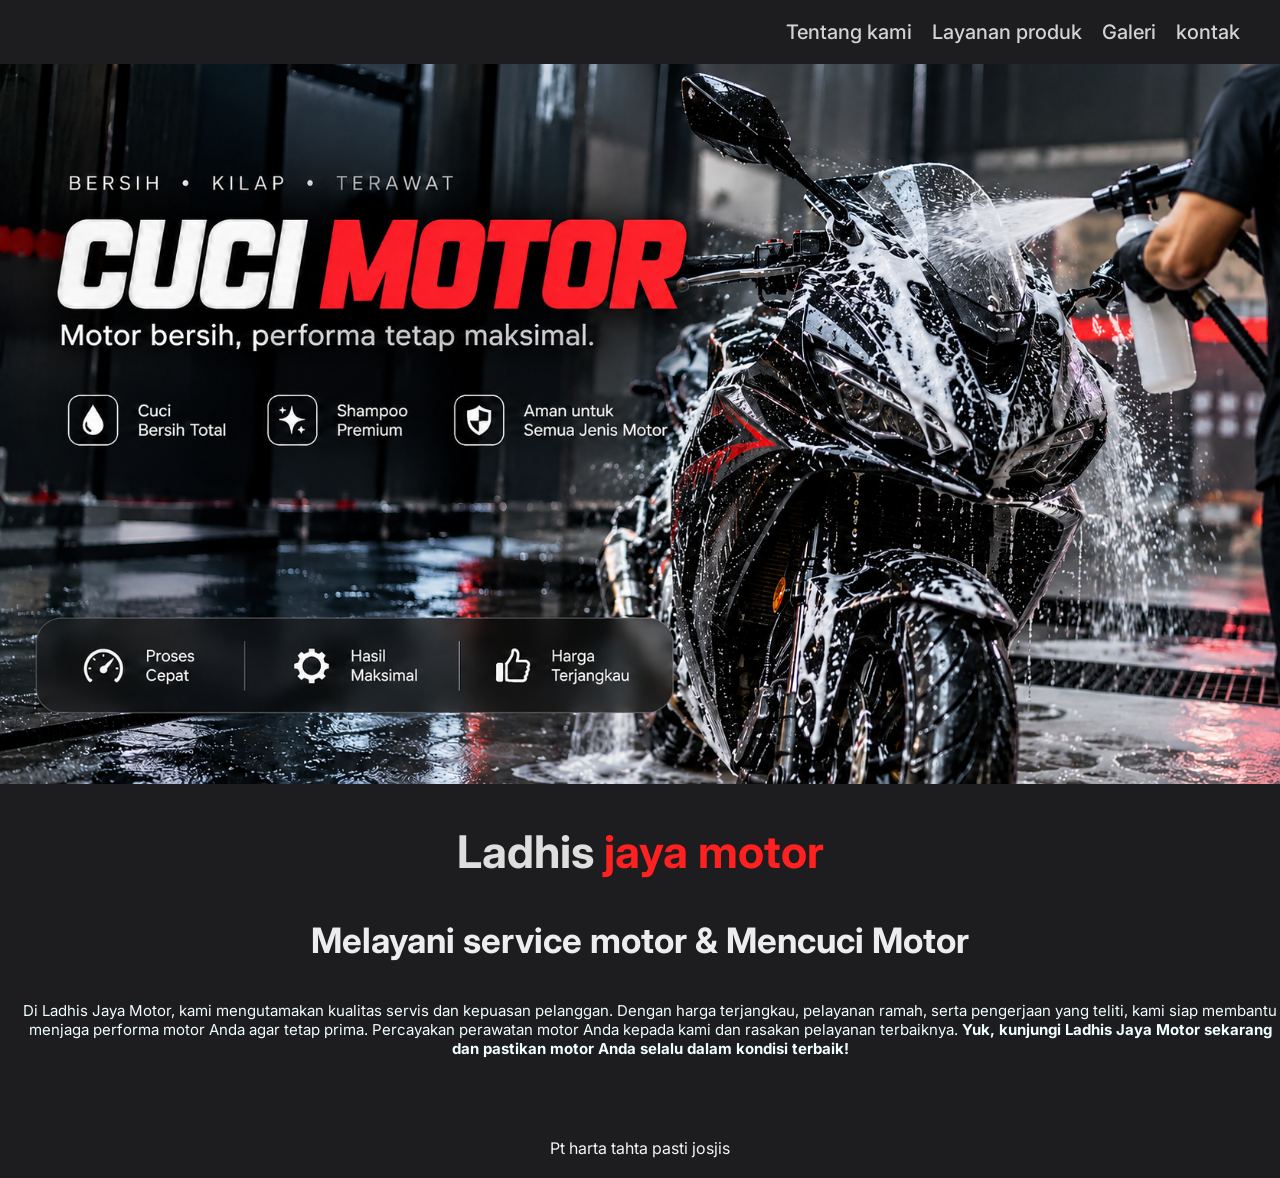
==== Bengkel & Cuci motor/index.html @ fd79f4fc "Add files via upload" ====
<!DOCTYPE html>
<html lang="en">
<head>
    <meta charset="UTF-8">
    <meta name="viewport" content="width=device-width, initial-scale=1.0">
    <title>Ladhis jaya motor </title>
    
<link rel="preconnect" href="https://fonts.googleapis.com">
<link rel="preconnect" href="https://fonts.gstatic.com" crossorigin>
<link href="https://fonts.googleapis.com/css2?family=Inter:ital,opsz,wght@0,14..32,100..900;1,14..32,100..900&display=swap" rel="stylesheet">

    <link rel="stylesheet" href="style.css">
</head>
<body class="index">
    <header>
        <ul class="menu">
            <li><a href="tentang.html">Tentang kami</a></li>
            <li><a href="layanan produk.html">Layanan produk</a></li>
            <li><a href="galeri.html">Galeri</a></li>
            <li><a href="kontak.html">kontak</a></li>
        </ul>
    </header>

    <div class="Banner">
     <img src="Foto/Cuci Motor Premium Berbusa.png" alt="" width="400">
    </div>
    <br>
    <br>

    <section class="brand">
   <h1><span class="Ladhis">Ladhis</span>
       <span class="jaya"> jaya motor</span></h1>
   </section>


   <br>
   <br>
   <h2>Melayani service motor & Mencuci Motor</h2>
   <br>
   <br>
   <nav class="keunggulan">
    <p>Di Ladhis Jaya Motor, kami mengutamakan kualitas servis dan kepuasan pelanggan. Dengan harga terjangkau, pelayanan ramah, serta pengerjaan yang teliti, kami siap membantu menjaga performa motor Anda agar tetap prima. Percayakan perawatan motor Anda kepada kami dan rasakan pelayanan terbaiknya. <b>Yuk, kunjungi Ladhis Jaya Motor sekarang dan pastikan motor Anda selalu dalam kondisi terbaik!</b></p>
   </nav>
    <br>
    <br>
    <footer>Pt harta tahta pasti josjis</footer>
   </body>
</html>
---- Bengkel & Cuci motor/style.css ----
/* index.html */
body {
    background-color: rgb(29, 29, 32);
}

body {
  font-family: "Inter", sans-serif;
  font-optical-sizing: auto;
  font-weight: <weight>;
  font-style: normal;
}

* {
    margin: 0;
}


.menu {
    display: flex;
    justify-content: flex-end;
    align-items: center;
    gap: 20px;
    list-style: none;
    padding: 20px 40px;
    margin: 0;
    text-align: center;
    
}

.menu li a {
    color: rgb(211, 211, 211);
    text-decoration: none;
    font-size: 20px;
    font-weight: 500;
}

.menu li a:hover {
    color: #ff1616;
}

.Banner {
    width: 100%;
    margin: 0;
    padding 0;
}
.Banner img {
    display: block;
    width: 100%;
    height: auto;
}



.brand {
    font-size: 30px;
    text-align: center  
}

.Ladhis {
    color: #ffffffda;
}
.jaya {
    color: #ff2020;
    
}

.index h2 {
    text-align: center;
    font-size: 35px;
    color: #ffffffeb;
}

.keunggulan {
    color: azure;
    font-size: 15px;
    text-align: center;
    margin-bottom: 40px;
    margin-left: 20px;
    margin right: 20px;
}
/* index.html */


/* TENTANG.HTML */
.tentang {
    background-color: rgb(29, 29, 32);
    margin-left: 20px;
    margin-right: 20px;
    
}

.tentang div {
    color: rgb(209, 209, 209);
    text-align: center;
    margin-top: 20px;
}

.penjelasan {
    
}

.visimisi {
    color: whitesmoke;
    margin-bottom: 100px;
}

.tombolkembali {
    display: inline-block;
    padding: 10px 10px;
    background-color: #283f8b;
    color: white;
    text-decoration: none;
    font-size: 20px;
    text-align: center;
    font-weight: 600;
    border-radius: 10px;
    transition: 0.3s;
    width: 100px;
    height: 18px;
    margin-left: 20px;
}

.tombolkembali :hover {
    background-color: #0d0d0e;
}


/* LAYANAN PRODUK */
.layananproduk {
    color: rgb(211, 211, 211);
    margin-top: 40px;
    margin-left: 90px;
    margin-right: 30px;
    margin-bottom: 40px;
}

.judul {
    text-align: center;
    font-size: 50px;
    margin-bottom: 30px;
}

.servis-rutin{
    display: flex;
    gap: 30px;
    align-items: center;
    margin-bottom: 35px;
}

.layanan-teks {
    
    gap: 30px;
    flex-direction: column;
    
}

.ganti-oli{
    display: flex;
    gap: 30px;
    align-items: center;
    margin-bottom: 35px;
}

.ganti-oli-teks {
    
    gap: 30px;
    flex-direction: column;
    
}

.polish{
    display: flex;
    gap: 30px;
    align-items: center;
    margin-right: 70px;
    margin-bottom: 35px;
}

.polsih-teks {
    
    gap: 30px;
    flex-direction: column;

    
}

.kelistrikan{
    display: flex;
    gap: 30px;
    align-items: center;
    margin-bottom: 35px;
}

.kelistrikan-teks {
    
    gap: 30px;
    flex-direction: column;
    
}


.servis-karburator{
    display: flex;
    gap: 30px;
    align-items: center;
    margin-bottom: 35px;
}

.karburator-teks {
    
    gap: 30px;
    flex-direction: column;
    
}


.tombol-kembali-layanan {
    display: inline-block;
    padding: 10px 10px;
    background-color: #283f8b;
    color: white;
    text-decoration: none;
    font-size: 20px;
    text-align: center;
    font-weight: 600;
    border-radius: 10px;
    transition: 0.3s;
    width: 100px;
    height: 18px;
    margin-left: -50px;
    margin-top: 70px;
}

.tombol-kembali-layanan :hover {
    background-color: #0d0d0e;
}

footer {
    color: whitesmoke;
    text-align: center;
    margin-bottom: 20px;
}
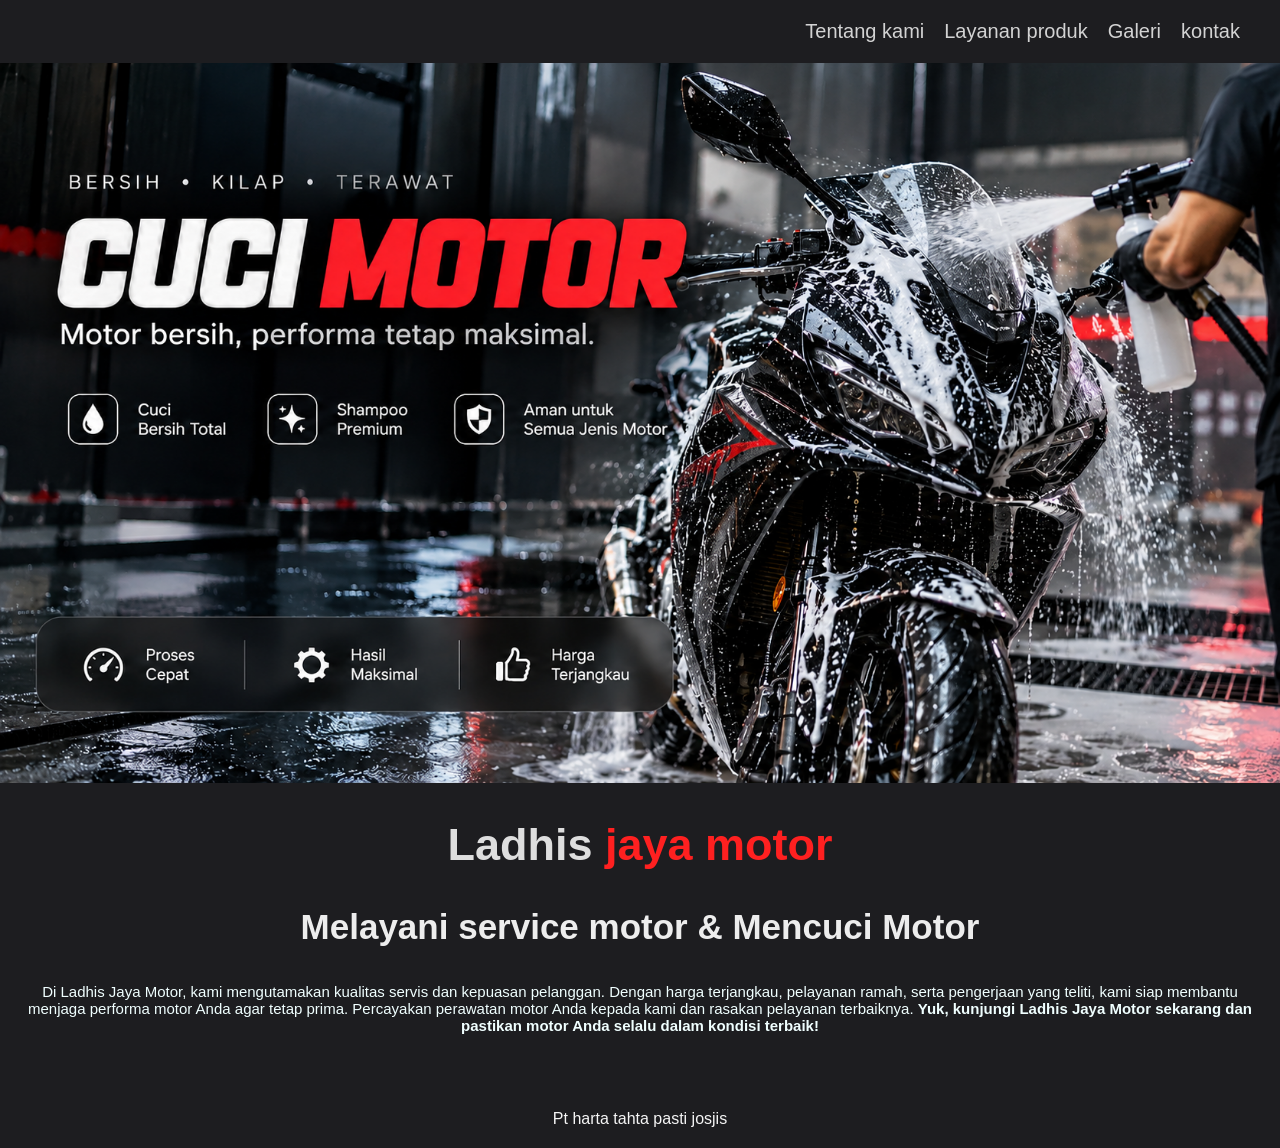
==== commit cf3984a2: "Add files via upload" ====
--- a/Bengkel & Cuci motor/index.html
+++ b/Bengkel & Cuci motor/index.html
@@ -4,10 +4,11 @@
     <meta charset="UTF-8">
     <meta name="viewport" content="width=device-width, initial-scale=1.0">
     <title>Ladhis jaya motor </title>
-    
+
+    <link rel="icon" type="image/png" href="Foto/astolfo.noB.png" sizes="512x512">
 <link rel="preconnect" href="https://fonts.googleapis.com">
 <link rel="preconnect" href="https://fonts.gstatic.com" crossorigin>
-<link href="https://fonts.googleapis.com/css2?family=Inter:ital,opsz,wght@0,14..32,100..900;1,14..32,100..900&display=swap" rel="stylesheet">
+<link href="https://fonts.googleapis.com/css2?family=Inter:ital,opsz,wght@0,14..32,100..900;1,14..32,100..900&display=swap" rel="style.css ">
 
     <link rel="stylesheet" href="style.css">
 </head>
@@ -15,14 +16,14 @@
     <header>
         <ul class="menu">
             <li><a href="tentang.html">Tentang kami</a></li>
-            <li><a href="layanan produk.html">Layanan produk</a></li>
+            <li><a href="layanan_produk.html">Layanan produk</a></li>
             <li><a href="galeri.html">Galeri</a></li>
             <li><a href="kontak.html">kontak</a></li>
         </ul>
     </header>
 
     <div class="Banner">
-     <img src="Foto/Cuci Motor Premium Berbusa.png" alt="" width="400">
+     <img src="Foto/Background_utama.png" alt="gambar motor sedang di cuci" width="400">
     </div>
     <br>
     <br>
--- a/Bengkel & Cuci motor/style.css
+++ b/Bengkel & Cuci motor/style.css
@@ -1,4 +1,3 @@
-
 /* index.html */
 body {
     background-color: rgb(29, 29, 32);
@@ -7,7 +6,7 @@
 body {
   font-family: "Inter", sans-serif;
   font-optical-sizing: auto;
-  font-weight: <weight>;
+  font-weight: weight;
   font-style: normal;
 }
 
@@ -42,7 +41,7 @@
 .Banner {
     width: 100%;
     margin: 0;
-    padding 0;
+    padding: 0;
 }
 .Banner img {
     display: block;
@@ -77,7 +76,7 @@
     text-align: center;
     margin-bottom: 40px;
     margin-left: 20px;
-    margin right: 20px;
+    margin-right: 20px;
 }
 /* index.html */
 
@@ -96,9 +95,7 @@
     margin-top: 20px;
 }
 
-.penjelasan {
-    
-}
+
 
 .visimisi {
     color: whitesmoke;
@@ -241,3 +238,158 @@
     text-align: center;
     margin-bottom: 20px;
 }
+
+
+/* GALERI.HTML */
+.galeri {
+    color: rgb(211, 211, 211);
+    margin-top: 40px;
+    margin-left: 40px;
+    margin-right: 40px;
+    margin-bottom: 40px;
+}
+
+.galeri h1 {
+    text-align: center;
+    font-size: 50px;
+    color: #ffffffeb;
+    margin-bottom: 20px;
+}
+
+.galeri-intro {
+    text-align: center;
+    margin-bottom: 40px;
+}
+
+.galeri-grid {
+    display: flex;
+    flex-wrap: wrap;
+    justify-content: center;
+    gap: 30px;
+    margin-bottom: 60px;
+}
+
+.galeri-item {
+    width: 300px;
+    text-align: center;
+}
+
+.galeri-item img {
+    display: block;
+    border-radius: 10px;
+    margin-bottom: 10px;
+}
+
+.galeri-item h3 {
+    color: #ff2020;
+    margin-bottom: 5px;
+}
+
+.galeri h2 {
+    text-align: center;
+    color: #ffffffeb;
+    margin-bottom: 25px;
+}
+
+.testimoni {
+    margin-bottom: 60px;
+}
+
+.galeri blockquote {
+    background-color: rgb(40, 40, 45);
+    border-left: 4px solid #ff2020;
+    border-radius: 10px;
+    padding: 15px 20px;
+    margin-bottom: 20px;
+}
+
+.rating {
+    color: #ffc107;
+    font-size: 20px;
+}
+
+.galeri cite {
+    display: block;
+    margin-top: 8px;
+    font-weight: 600;
+    color: #ffffffeb;
+}
+
+.alasan {
+    margin-bottom: 40px;
+}
+
+.alasan ul {
+    width: fit-content;
+    margin: 0 auto;
+    line-height: 1.8;
+}
+
+.tombol-kembali-home {
+    display: inline-block;
+    padding: 10px 20px;
+    background-color: #283f8b;
+    color: white;
+    text-decoration: none;
+    font-size: 20px;
+    text-align: center;
+    font-weight: 600;
+    border-radius: 10px;
+    transition: 0.3s;
+}
+
+.tombol-kembali-home:hover {
+    background-color: #0d0d0e;
+}
+/* GALERI.HTML */
+
+
+/* KONTAK.HTML */
+.kontak {
+    color: rgb(211, 211, 211);
+    margin-top: 40px;
+    margin-left: 40px;
+    margin-right: 40px;
+    margin-bottom: 40px;
+}
+
+.kontak h1 {
+    text-align: center;
+    font-size: 50px;
+    color: #ffffffeb;
+    margin-bottom: 20px;
+}
+
+.kontak-intro {
+    text-align: center;
+    margin-bottom: 40px;
+}
+
+.info-kontak {
+    background-color: rgb(40, 40, 45);
+    border-left: 4px solid #ff2020;
+    border-radius: 10px;
+    padding: 20px 30px;
+    max-width: 500px;
+    margin: 0 auto 40px auto;
+}
+
+.info-kontak h2 {
+    color: #ffffffeb;
+    margin-bottom: 15px;
+}
+
+.info-kontak ul {
+    list-style: none;
+    padding: 0;
+    line-height: 1.9;
+}
+
+.info-kontak ul ul {
+    padding-left: 20px;
+}
+
+.kontak-tombol {
+    text-align: center;
+}
+/* KONTAK.HTML */
